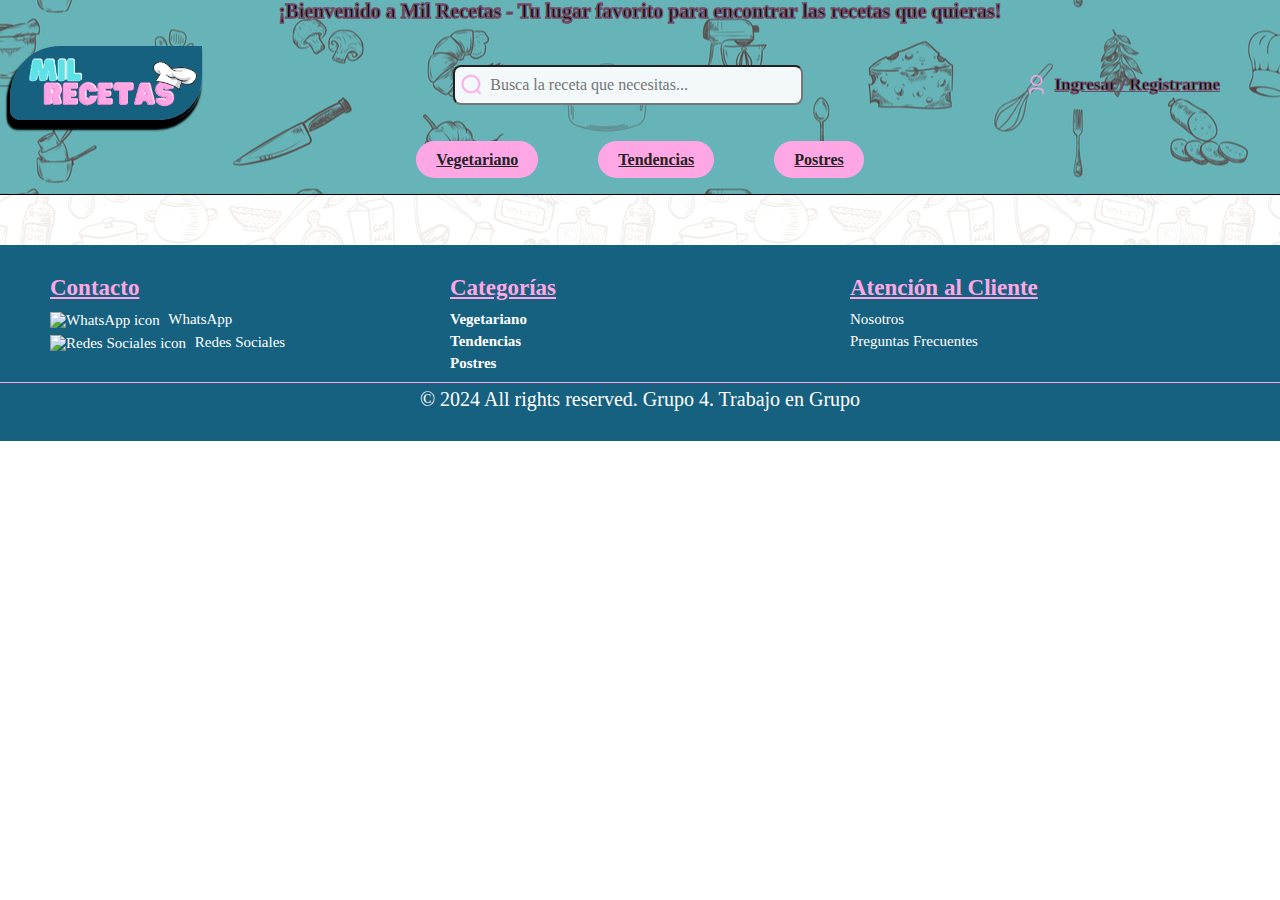
==== templates/login.html @ c7ca2948 "Arreglo de Nosotros" ====
<!DOCTYPE html>
<html lang="en">
<head>
    <meta charset="UTF-8">
    <meta name="viewport" content="width=device-width, initial-scale=1.0">
    <title>¡Mil Recetas!</title>

    <link rel="shortcut icon" href="./img/favicon.ico" type="image/x-icon"> 
    
    <link rel="stylesheet" href="../css/index.css">
    <link rel="stylesheet" href="../css/main.css">
    <link rel="stylesheet" href="../css/media_index.css">

</head>

<body>
    
        <!-- header -start -->
        <div class="hea-nav">
            <header>
                <div class="header">
                    <h1 class="texto1">¡Bienvenido a Mil Recetas - Tu lugar favorito para encontrar las recetas que quieras!</h1>
                </div>
            </header>
        <!-- header end -->

        <!-- nav start -->
            <nav>
                <div class="nav-top">
                    <div class="search-wrap w">
                        <div class="logo">
                            <h1>Mil Recetas</h1>
                            <a href="index.html"><img src="../img/logo2.png" alt=""></a>
                        </div>
                        <div class="search">
                            <input type="text" placeholder="Busca la receta que necesitas..." id="user-input">
                        </div>
                        <div class="user">
                            <a id="user_icon" href="../templates/login.html">Ingresar / Registrarme</a>
                        </div>
                    </div>
                </div>
                <div class="subnav">
                    <ul class="w">
                        <li><a href="../index.html#floor_vegetariano"><b>Vegetariano</b></a></li>
                        <li><a href="../index.html#floor_tendencias"><b>Tendencias</b></a></li>                    
                        <li><a href="../index.html#floor_postres"><b>Postres</b></a></li>
                    </ul>
                </div>
            </nav>
        </div>
        <!-- nav end -->

        <!-- main start -->
        <section>
            <div class="container">
            
                      
            </div>
        </section>
        <!-- main end -->

    <!-- footer start -->
    <footer>
        <div class="footer-container">
            <div class="footer-section">
                <h2>Contacto</h2>
                <ul>
                    <li><img src="./img/Whatsapp.png" alt="WhatsApp icon" class="icon"> <a href="#">WhatsApp</a></li>
                    <li><img src="./img/redes_sociales.png" alt="Redes Sociales icon" class="icon"> <a href="#">Redes Sociales</a></li>
                </ul>
            </div>
            <div class="footer-section">
                <h2>Categorías</h2>
                <ul>
                    <li><a href="../index.html#floor_vegetariano"><b>Vegetariano</b></a></li>
                    <li><a href="../index.html#floor_tendencias"><b>Tendencias</b></a></li>                    
                    <li><a href="../index.html#floor_postres"><b>Postres</b></a></li>
                </ul>
            </div>
            <div class="footer-section">
                <h2>Atención al Cliente</h2>
                <ul>
                    <li><a href="./templates/nosotros.html">Nosotros</a></li>
                    <li><a href="#">Preguntas Frecuentes</a></li>
                </ul>
            </div>
        </div>
        <div class="copyright">
            <p>© 2024 All rights reserved. Grupo 4. Trabajo en Grupo</p>
        </div>
    </footer>            
    <!-- footer end -->


    <script>

        // Función para cambiar el placeholder del buscador según el tamaño de la pantalla
        function updatePlaceholder() {
          var input = document.getElementById('user-input');
          if (window.innerWidth <= 500) {
            input.placeholder = "Buscar recetas...";  
          } else {
            input.placeholder = "Busca la receta que necesitas...";  
          }
        }
        window.onload = updatePlaceholder;
        window.onresize = updatePlaceholder;
      </script>
            
</body>
</html>
---- css/index.css ----
/* CSS que aplica al Body (Header, Nav y Footer) */
/* Derechos reservados al Grupo 4 : Matias Abel Cortés, Héctor Salvador Guzmán, Bárbara Marisol Garro, Ceballos Jorge */

body {
    position: relative;
    overflow-x: hidden; 
    overflow-y: auto;
}

body::before {
    content: "";
    position: absolute;
    top: 0;
    left: 0;
    width: 100%;
    height: 100%;
    background-image: url(../img/fondo2.webp);
    opacity: 0.1;
    z-index: -1; 
}

*{
    margin: 0;
    padding: 0;
    box-sizing: border-box;
    font-family: 'icomoon';
}

.container {
    width: 95%; 
    max-width: 1200px; 
    margin: auto; 
}


/* Header y nav juntos para img */

.hea-nav{
    background-image: url(../img/fondodis.png);
    background-size: center;
    background-position: center;
}


.header{
    display: flex;
    color: #000000;
    justify-content: center;
    align-items: center;
    width: 100%; 
}

.texto1{
    height: 50px;
    font-size: 20px;
    color: #000000;
    -webkit-text-stroke: 1.5px #704d66; /* Contorno */
}

/* NAV */

nav{
    display: flex;
    flex-direction: column;
    width: 100%;
}

.nav-top{
    height: 75px;
    justify-content: space-between; 
    align-items: center;
    height: 75px;
}

.search-wrap{
    display: flex;
    align-items: center;
    height: 70px; 
}

.logo{
    margin-left: 10px;
    width: 15%;
    box-shadow: -2px 5px 2px 1px #000000;
    border-radius: 50px 0 43px 10px;
    transition: all .5s;
}

.logo:hover{
    transform: rotateY(360deg);
 }

.logo img{
    width: 100%;
    height: auto; 
    border-radius: 50px 0 43px 10px;
    box-shadow: -2px 5px 2px 1px #000000;
}

.logo h1{
    font-size: 0;
}

.search-wrap{
    display: flex;
    justify-content: space-between;
    align-items: center;
    height: 70px;
}

.search{
    position: relative;
    margin-left: auto;
    width: 400px;
    height: 40px;
}

.search input{
    width: 100%;
    height: 100%;
    font-size: 16px;
    border-radius: 8px;
    padding-left: 35px;
    padding-right: 10px;
    background-color: #f3f9fb;
}

.search::before{
    position: absolute;
    content: '';
    display: block;
    width: 25px;
    height: 25px;
}

.search::before{
    top:8px;
    left: 6px;
    background: url(../img/search.png) no-repeat;
    background-size: contain;
}

.user{
    margin-left: auto;
    margin-right: 10px;
    display: flex;
    align-items: center;
}

.user a{
    font-size: 17px;
    position: relative;
    color: #000000;
    font-weight: 700;
    -webkit-text-stroke: 1px #704d66; /* Contorno */
    
}

.user a:first-child{
    margin-right: 50px;
}

#user_out{
    display: none;
}

.user a::before{
    content: '';
    position: absolute;
    top: -5px;
    left: -35px;
    display: block;
    width: 28px;
    height: 28px;
}


.user a:nth-child(1)::before{
    background: url(../img/mapa\ de\ imágenes.png) no-repeat;
    background-position: -48px 5px;
    background-size: 100px 44px;
}


.user a:nth-child(2)::before{
    top: 0;
    left: -32px;
    background: url(../img/log-out-outline.png) no-repeat;
    background-position: 0 0;
    background-size: 23px 19px;
}

.subnav {
    display: flex;          
    justify-content: center; 
    align-items: center;     
    height: 70px;
    line-height: 70px;
    border-bottom: 1px solid #000000;
}

.subnav .w {
    display: flex;           
    padding: 0;              
    margin: 0;               
    list-style: none;        
}

.subnav .w li {
    margin-right: 30px;      
}


.subnav a{
    height: 20px;
    padding: 10px 20px;
    color: #222222;
    margin-left: 30px;
    border-radius: 20px;
    background-color: #ffa7e4;
    transition: all .5s;
}

.subnav a:hover{
    color: #fff;
    background-color: #008ecc;
}

/* Footer */

footer {
    font-family: 'icomoon';
    margin-top: 50px;
    background-color: #166080;
    color: #ffa7e4;
    padding: 30px 0;
}

.footer-container {
    max-width: 1200px;
    margin: 0 auto;
    display: flex;
    justify-content: space-between; 
}

.footer-section {
    flex: 1; 
    margin: 0 10px; 
}

.footer-section h2 {
    font-size: 23px;
    margin-bottom: 10px;
    text-decoration: underline; 
}

.footer-section ul {
    font-size: 15px;
    list-style: none;
    padding: 0;
    color: #fff;
}

.footer-section ul li {
    margin-bottom: 5px;
}

.footer-section ul li a {
    color: #fff;
    text-decoration: none;
}

.footer-section ul li a:hover {
    text-decoration: underline;
}

.footer-section .icon {
    width: 35px;
    height: auto;
    margin-right: 5px;
    vertical-align: middle;
}

/* copyright */

.copyright{
    flex: 2;
    display: flex;
    margin-top: 5px;
    border-top: 1px solid #ffa7e4;
    align-items: center;
    justify-content: center;
}

.copyright p{
    font-family: 'icomoon';
    margin-top: 5px;
    font-size: 20px;
    color: #fff;
}
---- css/main.css ----
/* CSS que aplica al Section (Main (Todas las recetas)) */
/* Derechos reservados al Grupo 4 : Matias Abel Cortés, Héctor Salvador Guzmán, Bárbara Marisol Garro, Ceballos Jorge */

section {
    margin-top: 50px;
}


.floor {
    display: flex;
    margin-top: 66px;
    flex-direction: column;
}

.floor_good_hd {
    height: 48px;
}

.floor_good_hd h3 {
    float: left;
    color: #2b2b2b;
    font-size: 24px;
    font-weight: 700;
}

.floor_good_hd i {
    color: #166080;
}


.floor_good_hd a i {
    font-size: 18px;
    margin-left: 8px;
}

.floor_good_hd h3 span {
    position: relative;
}



.floor_good_hd span::after {
    content: '';
    position: absolute;
    display: block;
    bottom: -5px;
    left: 0;
    width: 99%;
    height: 5px;
    border-radius: 5px;
    background-color: #166080;
}

.floor_good {
    margin-top: 25px;
    margin-left: 50px;
    margin-right: 50px;
}

.goods {
    display: flex;
    flex-wrap: wrap;
    justify-content: space-between;
    align-items: end;
}

.goods li {
    display: flex;
    margin: 18px 5px;
    width: 225px;
    height: 295px;
    border-radius: 15px;
    overflow: hidden;
    box-shadow: 8px 5px 2px 1px #000000;
    transition: all .5s;
}

.goods li a {
    flex: 1;
    display: flex;
    width: 100%;
    flex-direction: column;
    border: 2px solid #ffa7e4;
    border-radius: 15px;
    text-decoration: none; 
}

.goods li:hover{
    transform: translateY(-30px);
}

.goods li .picture {
    width: 100%;
    height: 180px;
    display: flex;
    justify-content: center;
    align-items: center;
    overflow: hidden;
    border-radius: 15px 15px 0 0;
}

.goods li .picture img {
    max-width: 100%;
    max-height: 100%;
    object-fit: cover;
    vertical-align: middle;
}


.desc {
    flex: 1;
    display: flex;
    flex-direction: column;
    font-weight: 600;
    color: #000000;
    padding: 0 12px;
    background-color: #66b4b8;
    text-decoration: none; 
}

.good_title{
    font-size: large;
    text-decoration: none; 
}

.good_title,
.previous_price,
.price {
    flex: 1;
    padding-top: 8px;
    text-decoration: none; 
}

.desc s {
    font-weight: 200;
}

.price {
    -webkit-text-stroke: 0.3px #eb18ac;
    border-top: 2px solid #000000;
    color: #000000;
}
---- css/media_index.css ----
/* CSS que aplica a toda la pagina para distintos dispositivos */
/* Derechos reservados al Grupo 4 : Matias Abel Cortés, Héctor Salvador Guzmán, Bárbara Marisol Garro, Ceballos Jorge */



@media only screen and (max-width: 768px) {
    .container {
        width: 90%;
    }

    .texto1 {
        font-size: 16px; 
        text-align: center; 
    }
    
    .logo {
        width: 30%; /* Ajusta el ancho del logo según sea necesario */
        margin-left: 0; /* Elimina el margen izquierdo para centrar el logo */
    }

    .floor_good_hd h3::before {
        bottom: -3px; 
    }

    .floor_good_hd span::after {
        bottom: -3px; 
    }

    .floor_good_hd h3 {
        font-size: 20px; 
    }

    .nav-top {
        flex-direction: column; 
        align-items: center; 
    }

    .subnav .w li {
        margin-right: 3px; /* Reducir el espacio entre elementos */
        margin-left: -20px;
    }

    .subnav a {
        padding: 10px 15px; /* Reducir el relleno de los enlaces */
    }   

    .search-wrap {
        width: 100%; 
        margin: 10px 0;
    }

    .user {
        margin-top: 10px; 
        display: flex; 
        align-items: center; 
    }

    .user a:before {
        display: none;
    }
}

/* Estilos para tabletas */
@media only screen and (min-width: 769px) and (max-width: 1024px) {
    .container {
        width: 80%;
    }
}

/* Estilos para computadores y pantallas más grandes */
@media only screen and (min-width: 1025px) {
    .container {
        width: 100%;
    }

    .search {
        width: 350px;
    }
}
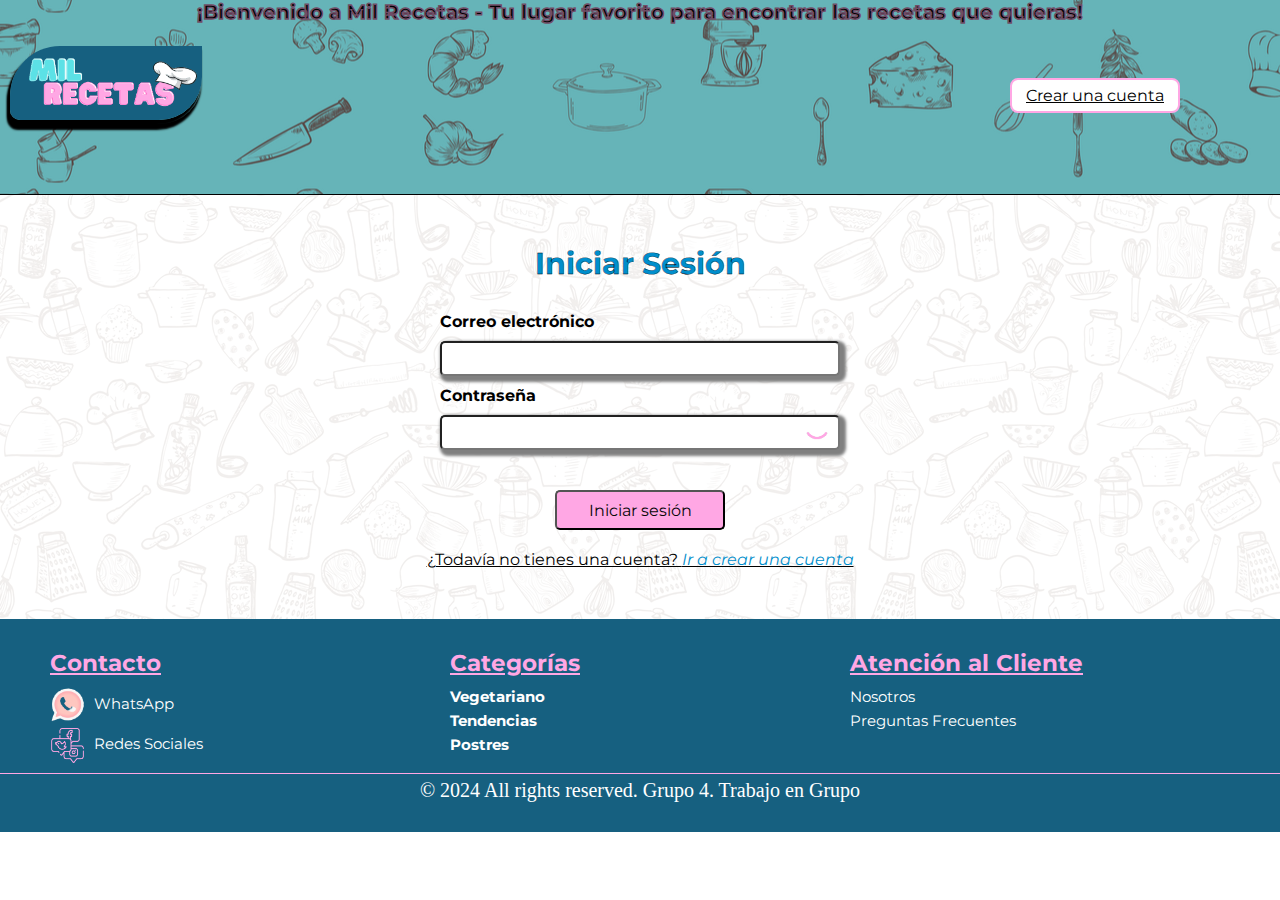
==== commit c20f8a1f: "Login puesto" ====
--- a/templates/login.html
+++ b/templates/login.html
@@ -6,10 +6,16 @@
     <title>¡Mil Recetas!</title>
 
     <link rel="shortcut icon" href="./img/favicon.ico" type="image/x-icon"> 
+
+    <link rel="preconnect" href="https://fonts.googleapis.com">
+    <link rel="preconnect" href="https://fonts.gstatic.com" crossorigin>
+    <link href="https://fonts.googleapis.com/css2?family=Montserrat:ital,wght@0,100..900;1,100..900&display=swap" rel="stylesheet">
+    
     
     <link rel="stylesheet" href="../css/index.css">
     <link rel="stylesheet" href="../css/main.css">
     <link rel="stylesheet" href="../css/media_index.css">
+    <link rel="stylesheet" href="../css/login.css">
 
 </head>
 
@@ -30,23 +36,17 @@
                     <div class="search-wrap w">
                         <div class="logo">
                             <h1>Mil Recetas</h1>
-                            <a href="index.html"><img src="../img/logo2.png" alt=""></a>
+                            <a href="../index.html"><img src="../img/logo2.png" alt=""></a>
                         </div>
-                        <div class="search">
-                            <input type="text" placeholder="Busca la receta que necesitas..." id="user-input">
-                        </div>
-                        <div class="user">
-                            <a id="user_icon" href="../templates/login.html">Ingresar / Registrarme</a>
+                        <div class="login">
+                            <a href="./register.html"> Crear una cuenta</a>
                         </div>
                     </div>
                 </div>
+
                 <div class="subnav">
-                    <ul class="w">
-                        <li><a href="../index.html#floor_vegetariano"><b>Vegetariano</b></a></li>
-                        <li><a href="../index.html#floor_tendencias"><b>Tendencias</b></a></li>                    
-                        <li><a href="../index.html#floor_postres"><b>Postres</b></a></li>
-                    </ul>
                 </div>
+
             </nav>
         </div>
         <!-- nav end -->
@@ -54,8 +54,31 @@
         <!-- main start -->
         <section>
             <div class="container">
-            
-                      
+                <div class="login_hd">
+                    <h3>Iniciar Sesión</h3>
+                </div>
+
+                <div class="login_bd">
+                    <form>
+                        <div class="email">
+                            <label for="email">Correo electrónico</label>
+                            <input type="text" id="email">
+                        </div>
+                        <div class="password">
+                            <label for="password">Contraseña</label>
+                            <input type="password" id="password">
+                            <span class="eye"><img src="../img/close.png" id="eye"></span>
+                        </div>
+                        <div class="login-row">
+                            <button class="login_btn" id="login_btn">Iniciar sesión</button>
+                        </div>
+                        <div id="error-message" class="error-message"></div> 
+                    </form>
+                </div>
+
+                <div class="goto">
+                    <a href="./register.html">¿Todavía no tienes una cuenta? <i>Ir a crear una cuenta</i></a>
+                </div>
             </div>
         </section>
         <!-- main end -->
@@ -66,8 +89,8 @@
             <div class="footer-section">
                 <h2>Contacto</h2>
                 <ul>
-                    <li><img src="./img/Whatsapp.png" alt="WhatsApp icon" class="icon"> <a href="#">WhatsApp</a></li>
-                    <li><img src="./img/redes_sociales.png" alt="Redes Sociales icon" class="icon"> <a href="#">Redes Sociales</a></li>
+                    <li><img src="../img/Whatsapp.png" alt="WhatsApp icon" class="icon"> <a href="#">WhatsApp</a></li>
+                    <li><img src="../img/redes_sociales.png" alt="Redes Sociales icon" class="icon"> <a href="#">Redes Sociales</a></li>
                 </ul>
             </div>
             <div class="footer-section">
@@ -81,7 +104,7 @@
             <div class="footer-section">
                 <h2>Atención al Cliente</h2>
                 <ul>
-                    <li><a href="./templates/nosotros.html">Nosotros</a></li>
+                    <li><a href="../templates/nosotros.html">Nosotros</a></li>
                     <li><a href="#">Preguntas Frecuentes</a></li>
                 </ul>
             </div>
@@ -92,6 +115,7 @@
     </footer>            
     <!-- footer end -->
 
+    <script src="../js/password.js"></script>
 
     <script>
 
@@ -107,6 +131,6 @@
         window.onload = updatePlaceholder;
         window.onresize = updatePlaceholder;
       </script>
-            
+           
 </body>
-</html>+</html>
--- a/css/index.css
+++ b/css/index.css
@@ -23,7 +23,7 @@
     margin: 0;
     padding: 0;
     box-sizing: border-box;
-    font-family: 'icomoon';
+    font-family: 'Montserrat', sans-serif;
 }
 
 .container {
@@ -56,6 +56,7 @@
     color: #000000;
     -webkit-text-stroke: 1.5px #704d66; /* Contorno */
 }
+
 
 /* NAV */
 
@@ -148,7 +149,7 @@
 }
 
 .user a{
-    font-size: 17px;
+    font-size: 20px;
     position: relative;
     color: #000000;
     font-weight: 700;
@@ -229,7 +230,7 @@
 /* Footer */
 
 footer {
-    font-family: 'icomoon';
+    font-family: 'Montserrat', sans-serif;
     margin-top: 50px;
     background-color: #166080;
     color: #ffa7e4;
--- a/css/media_index.css
+++ b/css/media_index.css
@@ -9,13 +9,13 @@
     }
 
     .texto1 {
-        font-size: 16px; 
+        font-size: 20px; 
         text-align: center; 
     }
     
     .logo {
-        width: 30%; /* Ajusta el ancho del logo según sea necesario */
-        margin-left: 0; /* Elimina el margen izquierdo para centrar el logo */
+        width: 30%;
+        margin-left: 0;
     }
 
     .floor_good_hd h3::before {
@@ -36,12 +36,12 @@
     }
 
     .subnav .w li {
-        margin-right: 3px; /* Reducir el espacio entre elementos */
+        margin-right: 3px; 
         margin-left: -20px;
     }
 
     .subnav a {
-        padding: 10px 15px; /* Reducir el relleno de los enlaces */
+        padding: 10px 15px; 
     }   
 
     .search-wrap {
--- a/css/login.css
+++ b/css/login.css
@@ -0,0 +1,150 @@
+*{
+    font-family: 'Montserrat', sans-serif;
+}
+
+.login{
+    display: flex;
+    margin-top: 20px;
+    justify-content: space-between;
+    margin-right: 100px;
+
+}
+
+.login>a {
+    position: relative;
+    display: flex;
+    color: #020202;
+    align-items: center;
+    justify-content: center;
+    width: 170px;
+    height: 35px;
+    border-radius: 8px;
+    border: 2px solid #ffa7e4;
+    background-color: #fff;
+    transition: all .5s;
+}
+
+.login>a:hover {
+    color: #fff;
+    background-color: #166080;
+}
+
+.login_hd {
+    display: flex;
+    justify-content: center;
+    margin-top: 50px;
+}
+
+.login_hd h3 {
+    color: #008ecc;
+    font-size: 30px;
+    -webkit-text-stroke: 0.3px #000000; /* Contorno */
+}
+
+.login_bd {
+    display: flex;
+    justify-content: center;
+    margin-top: 20px;
+}
+
+.email{
+    width: 400px;
+    font-weight: bold;
+
+}
+
+input {
+    display: inline-block;
+    padding-left: 10px;
+    height: 35px;
+    border-radius: 5px;
+    box-shadow: 3px 3px 3px 3px gray;
+}
+
+label {
+    margin-bottom: 10px;
+}
+
+
+.email,
+.password{
+    display: flex;
+    margin: 10px;
+    flex-direction: column;
+}
+
+.password {
+    position: relative;
+    font-weight: bold;
+
+}
+
+.eye {
+    display: block;
+    position: absolute;
+    top: 50%;
+    right: 2%;
+    width: 30px;
+    height: 30px;
+}
+
+.eye img {
+    width: 100%;
+}
+
+.login-row {
+    display: flex;
+    justify-content: center;
+    margin-top: 40px;
+}
+
+.login_btn {
+    width: 170px;
+    height: 40px;
+    color: #080808;
+    font-size: 16px;
+    border-radius: 5px;
+    background-color: #ffa7e4;
+}
+
+
+.goto {
+
+    display: flex;
+    margin: 20px;
+    justify-content: center;
+
+}
+
+.goto a {
+    color: #000;
+    font-size: 16px;
+}
+
+.goto a i {
+    color: #008ecc;
+}
+
+.login-bg {
+    display: none;
+    width: 100%;
+    height: 100%;
+    position: fixed;
+    top: 0px;
+    left: 0px;
+    background: rgba(0, 0, 0, .5);
+    z-index: 1;
+}
+
+.error-message {
+    color: red;
+    display: none;
+    margin-top: 10px;
+}
+
+@media screen and (max-width:450px) {
+
+    .email{
+        width: 270px;
+    }
+}